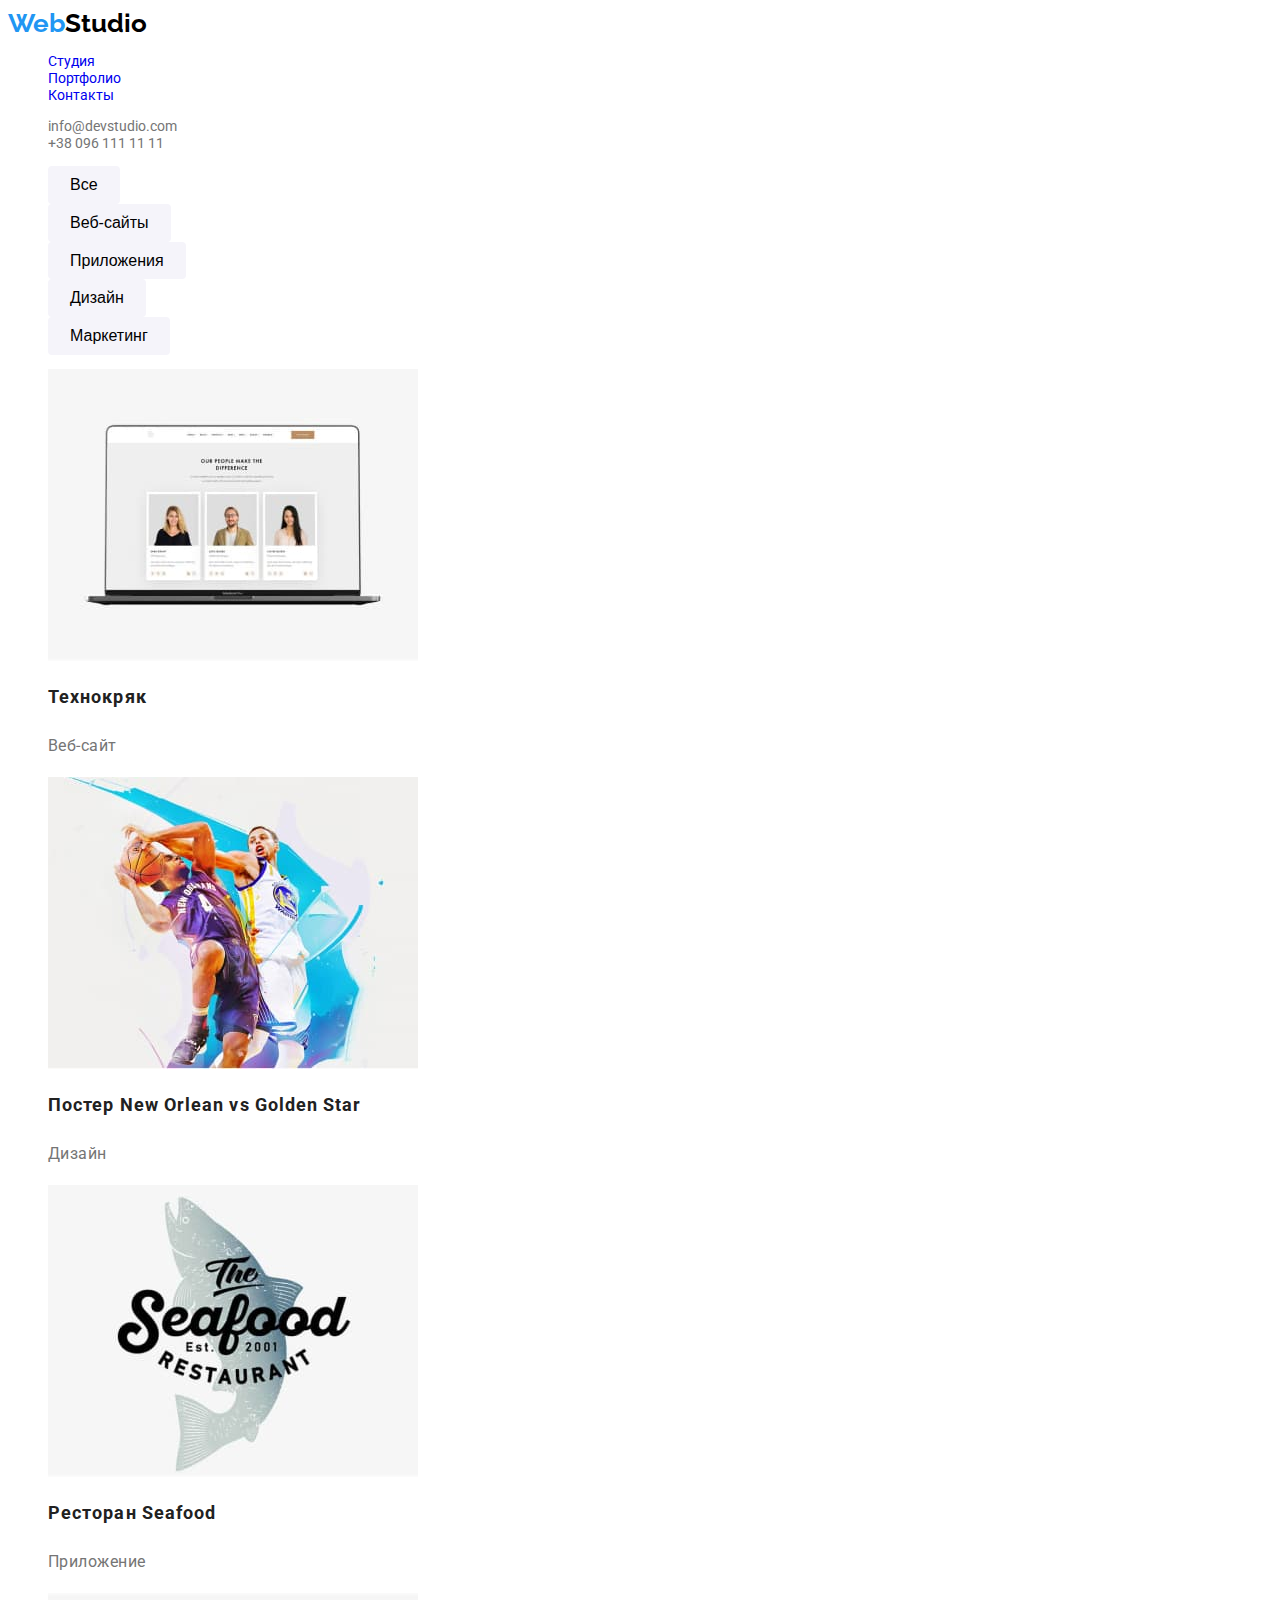
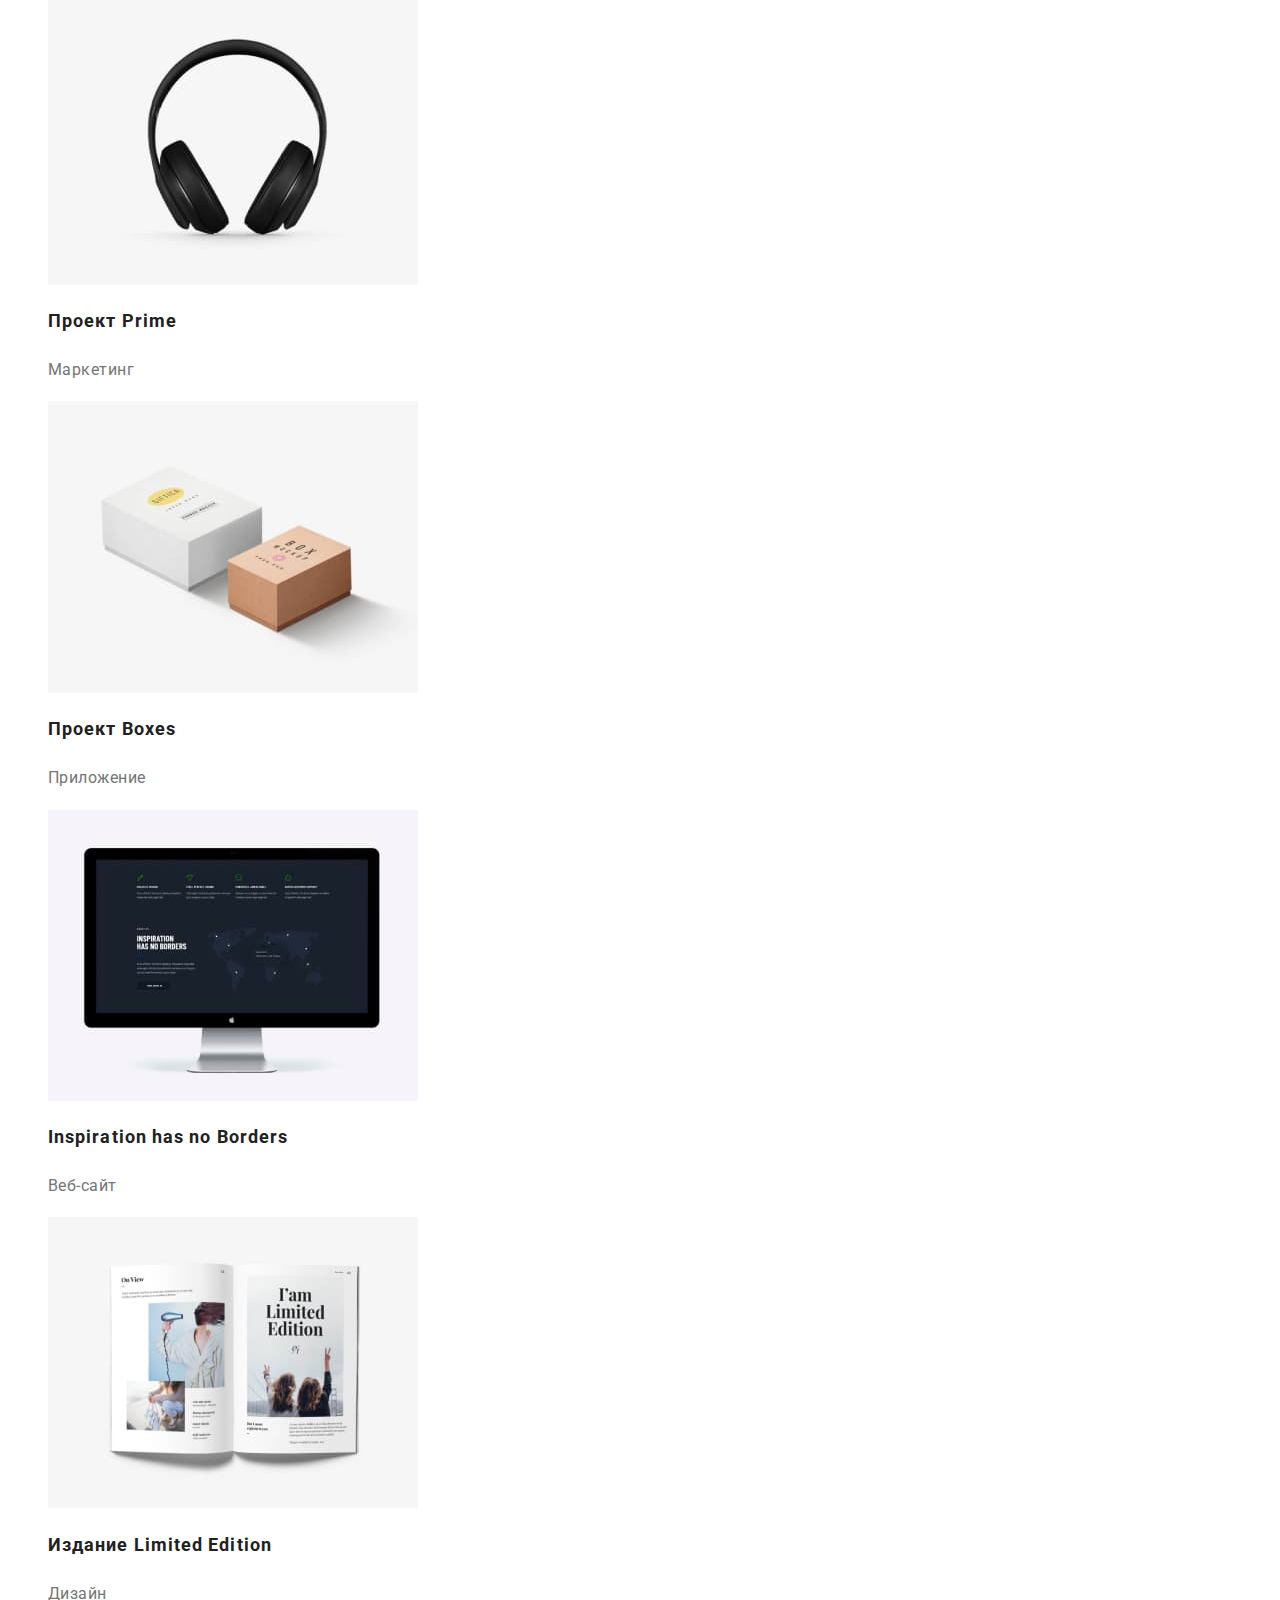
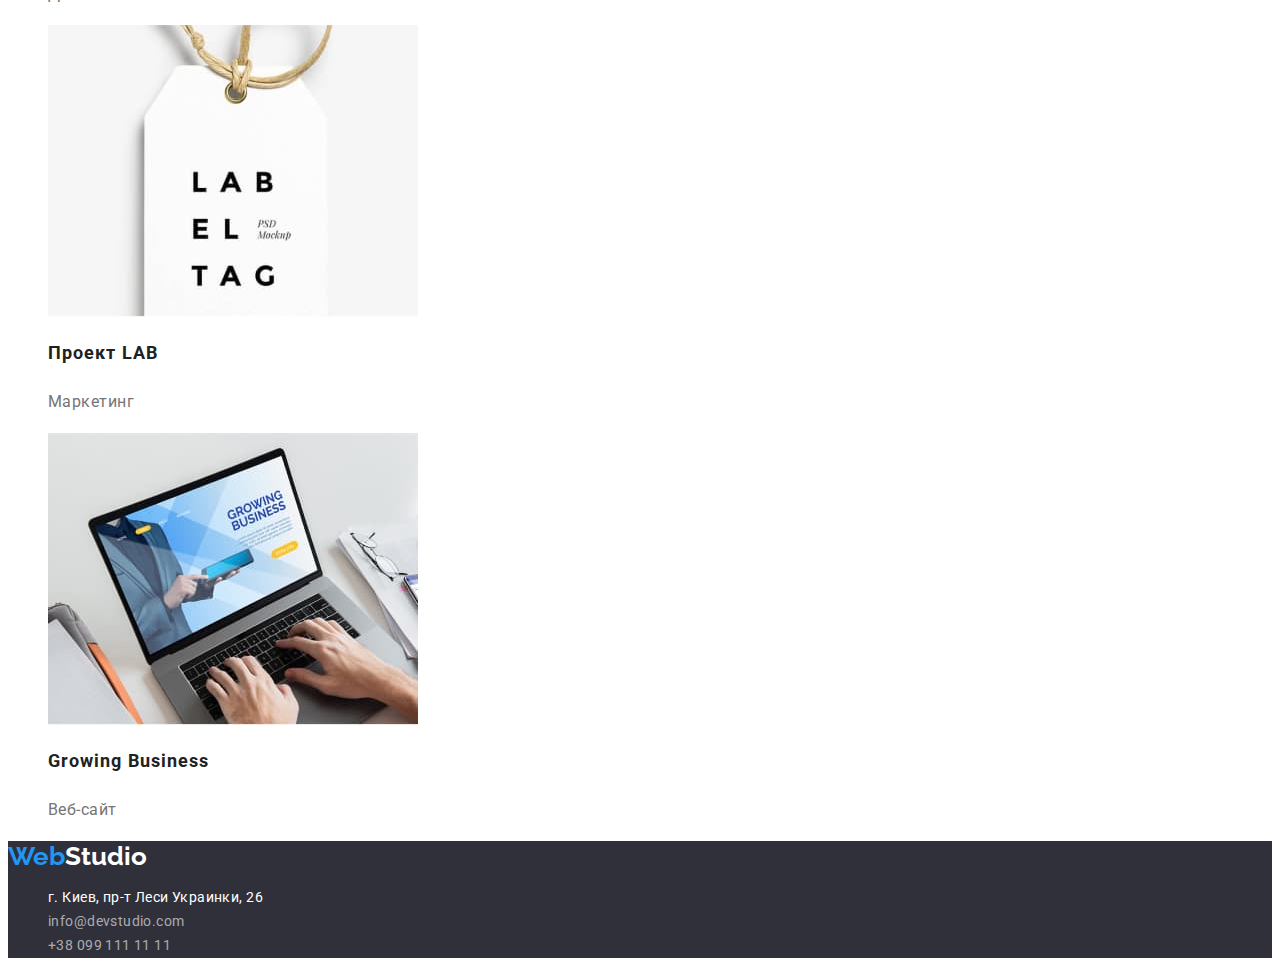
==== portfolio.html @ 5e5a9e00 "created portfoli.html, styles.css" ====
<!DOCTYPE html>
<html lang="ru">

<head>
    <meta charset="UTF-8">
    <meta http-equiv="X-UA-Compatible" content="IE=edge">
    <meta name="viewport" content="width=device-width, initial-scale=1.0">
    <link rel="stylesheet" href="./css/styles.css" />
    <link rel="preconnect" href="https://fonts.googleapis.com">
    <link rel="preconnect" href="https://fonts.gstatic.com" crossorigin>
    <link href="https://fonts.googleapis.com/css2?family=Raleway:wght@700&family=Roboto:wght@400;500;900&display=swap"
        rel="stylesheet">
    <title>Web Studio</title>
    <link rel="stylesheet" href="node_modules/modern-normalize/modern-normalize.css">
</head>

<body>

    <!--шапка сторінки-->
<header>
        <div class="main-menu">
            
            <nav class="nav-menu">

                <a class="link logo-text" href="./index.html" id="top">Web<span class="top-logo-text">Studio</span></a>

                <ul class="list main-nav">
                    <li><a class="link menu-element" href="./index.html">Студия</a></li>
                    <li><a class="link menu-element" href="#Portfolio">Портфолио</a></li>
                    <li><a class="link menu-element" href="#Contacts">Контакты</a></li>
                </ul>
            </nav>
           
            <ul class="list">
                <li><a class="link contact-element" href="mailto:info@devstudio.com">info@devstudio.com</a></li>
                <li><a class="link contact-element" href="tel:+380961111111">+38 096 111 11 11</a></li>
            </ul>

        </div>
    </header>


    <main>
        <h1 class="visually-hidden">Портфолио</h1>
        <div class="filter">
            
            <ul class="list">
                <li><button class="filter-button" type="button">Все</button></li>
                <li><button class="filter-button" type="button">Веб-сайты</button></li>
                <li><button class="filter-button" type="button">Приложения</button></li>
                <li><button class="filter-button" type="button">Дизайн</button></li>
                <li><button class="filter-button" type="button">Маркетинг</button></li>
            </ul>
        </div>

        <ul class="list portfolio">
            <li>
                <img src="./images/portfolio1.jpg" alt="интернет-магазин на экране ноутбука" width="370">
                <h2 class="portfolio-card-header">Технокряк</h2>
                <p class="portfolio-card-description">Веб-сайт</p>
            </li>
            <li>
                <img src="./images/portfolio2.jpg" alt="постер баскетбольного матча" width="370">
                <h2 class="portfolio-card-header">Постер <span lang="en">New Orlean vs Golden Star</span></h2>
                <p class="portfolio-card-description">Дизайн</p>
            </li>
            <li>
                <img src="./images/portfolio3.jpg" alt="название ресторана на фоне изображения рыбы" width="370">
                <h2 class="portfolio-card-header">Ресторан <span lang="en">Seafood</span></h2>
                <p class="portfolio-card-description">Приложение</p>
            </li>
            <li>
                <img src="./images/portfolio4.jpg" alt="наушники" width="370">
                <h2 class="portfolio-card-header">Проект <span lang="en">Prime</span></h2>
                <p class="portfolio-card-description">Маркетинг</p>
            </li>
            <li>
                <img src="./images/portfolio5.jpg" alt="2 коробочки разного размера" width="370">
                <h2 class="portfolio-card-header">Проект <span lang="en">Boxes</span></h2>
                <p class="portfolio-card-description">Приложение</p>
            </li>
            <li>
                <img src="./images/portfolio6.jpg" alt="моноблок с демонстрацией сайта" width="370">
                <h2 class="portfolio-card-header" lang="en">Inspiration has no Borders</h2>
                <p class="portfolio-card-description">Веб-сайт</p>
            </li>
            <li>
                <img src="./images/portfolio7.jpg" alt="разворот открытой книги с иллюстрациями" width="370">
                <h2 class="portfolio-card-header">Издание <span lang="en">Limited Edition</span></h2>
                <p class="portfolio-card-description">Дизайн</p>
            </li>
            <li>
                <img src="./images/portfolio8.jpg" alt="ярлык с надписью LAB EL TAG" width="370">
                <h2 class="portfolio-card-header">Проект <span lang="en">LAB</span></h2>
                <p class="portfolio-card-description">Маркетинг</p>
            </li>
            <li>
                <img src="./images/portfolio9.jpg" alt="работа руками на нетбуке" width="370">
                <h2 class="portfolio-card-header" lang="en">Growing Business</h2>
                <p class="portfolio-card-description">Веб-сайт</p>
            </li>
        </ul>

    </main>

    <!--контактна інформація-->
    <footer>
        <div class="footer-section">
            <!--логотип-посилання-->
            <a class="link logo-text" href="#top">Web<span class="footer-logo-text">Studio</span></a>
    
            <address id="Contacts">
                <ul class="list">
                    <li>
                        <a class="link post-address"
                            href="https://www.google.com/maps/place/%D0%B1%D1%83%D0%BB.+%D0%9B%D0%B5%D1%81%D0%B8+%D0%A3%D0%BA%D1%80%D0%B0%D0%B8%D0%BD%D0%BA%D0%B8,+26,+%D0%9A%D0%B8%D0%B5%D0%B2,+02000/@50.4265841,30.5361971,17z/data=!4m13!1m7!3m6!1s0x40d4cf0e033ecbe9:0x57a4dffefec77da0!2z0LHRg9C7LiDQm9C10YHQuCDQo9C60YDQsNC40L3QutC4LCAyNiwg0JrQuNC10LIsIDAyMDAw!3b1!8m2!3d50.4265807!4d30.5383858!3m4!1s0x40d4cf0e033ecbe9:0x57a4dffefec77da0!8m2!3d50.4265807!4d30.5383858">
                            г. Киев, пр-т Леси Украинки, 26</a>
                    </li>
                    <li>
                        <a class="link footer-contacts-text" href="mailto:info@devstudio.com">info@devstudio.com</a>
                    </li>
                    <li>
                        <a class="link footer-contacts-text" href="tel:+380991111111">+38 099 111 11 11</a>
                    </li>
                </ul>
            </address>
        </div>
    </footer>

</body>

</html>
---- css/styles.css ----
html,


:root {
    /*шрифти*/
    --main-font: Roboto, san-serif;

    /*кольори*/
    /*кольори фону*/
    --main-light: #ffffff; /*основний фон обох сторінок*/
    --main-dark: #2F303A; /*фон футера*/
    --secondary-dark: #F5F4FA; /*фон секції команди та кнопок на аркуші з портфоліо*/
    
    /*кольори шрифтів*/
    --main-font-color: #212121; /*колір заголовків*/
    --secondary-font-color: #757575; /*колір абзаців*/
    --accent-color: #2196F3; /*кольор логотипу та головних кнопок*/
    --header-logo-font-color: #000; /*колір у логотипі хедера*/
    --footer-contacts-font: rgba(255, 255, 255, 0.6);
}


/*глобальні стилі*/
body {
    font-family: var(--main-font);
    color: var(--main-font-color);
    font-size: 14px;
    font-weight: 400;
    font-style: normal;
    
}

/*вимикнення маркерів у списках*/
.list {
    list-style-type: none; 
    color: inherit;
}                     

/*вимкнення підкреслення у посиланнях*/

.link {
    text-decoration: none;
 }
 
/*
.main-menu {
    display: flex;
}

.nav-menu {
    display: flex;
}
*/

.logo-text {
    font-family: Raleway;
    font-weight: 700;
    font-size: 26px;
    color: var(--accent-color);
    line-height: 1.19;


    /*height: 31px;
    width: 145px;
    margin: 24px 0 25px 215px;*/
}

.top-logo-text {
    color: var(--header-logo-font-color);
}

.footer-logo-text {
    color: var(--main-light);
}

.order-button {
    cursor: pointer;
    color:var(--main-light);
    background-color: var(--accent-color);
    font-weight: 700;
    font-size: 16px;
    line-height: 1.88;
    padding: 10px 32px;
    border: none;
    border-radius: 4px;
    margin: 0px auto 200px;
    align: center;
}

.filter-button {
    cursor: pointer;
    background-color: var(--secondary-dark);
    font-weight: 500;
    font-size: 16px;
    line-height: 1.62;
    padding: 6px 22px;
    border: none;
    border-radius: 4px;
}

.filter-button:hover {
    background-color: var(--accent-color);
    color: var(--main-light);
}

.filter-button:focus {
    background-color: var(--accent-color);
    color: var(--main-light);
}

#Contacts {
    font-style: normal;
}

.menu-element {
    line-height: 1.14;
    
    /*
    margin-bottom:32px;
    margin-right: 50px;
    */
}

.menu-element:hover {
    color: var(--accent-color);
}

.menu-element:focus {
    color: var(--accent-color);
}

.contact-element {
    color: var(--secondary-font-color);
    line-height: 1.14;
}

.contact-element:hover {
    color: var(--accent-color);
}

.contact-element:focus {
    color: var(--accent-color);
}

.section-title {
    font-weight: 700;
    font-size: 36px;
    line-height: 1.17;

    text-align: center;
    letter-spacing: 0.03em;
}

.main-section-header {
    color: var(--main-light);
    font-weight: 900;
    font-size: 44px;
    text-transform: uppercase;

    letter-spacing: 0.06em;
    text-align: center;
    line-height: 1.36;

    margin: 0 auto 30px;
    width: 696px;
}

.offer-board {
    background-color: var(--main-dark);
}

.team {
    background-color: var(--secondary-dark);
}

.methods-description-name {
    font-weight: 700;
    line-height: 1.14;
    letter-spacing: 0.03em;
    text-transform: uppercase;
}

.methods-description-text {
    color: var(--secondary-font-color);
    line-height: 1.71;
    letter-spacing: 0.03em;
}

.team-member-name {
    font-weight: 500;
    font-size: 16px;
    line-height: 1.19;
    letter-spacing: 0.03em;
}

.team-member-position {
    color: var(--secondary-font-color);
    font-size: 16px;
    line-height: 1.19;
    letter-spacing: 0.03em;
}

.footer-section {
    background-color: var(--main-dark);
}

.post-address {
    color: var(--main-light);
    line-height: 1.71;
    letter-spacing: 0.03em;
}

.footer-contacts-text {
    color: var(--footer-contacts-font);
    line-height: 1.71;
    letter-spacing: 0.03em;
}

.portfolio-card-header {
    font-weight: 700;
    font-size: 18px;
    line-height: 2;
    letter-spacing: 0.06em;
}

.portfolio-card-description {
    color: var(--secondary-font-color);
    font-size: 16px;
    line-height: 1.88;
    letter-spacing: 0.03em;
}


.visually-hidden {
    position: absolute;
    width: 1px;
    height: 1px;
    margin: -1px;
    border: 0;
    padding: 0;

    white-space: nowrap;
    clip-path: inset(100%);
    clip: rect(0 0 0 0);
    overflow: hidden;
}



/*
.main-nav {
    display: flex;
}

.filter-button+.filter-button {
    margin-left: 8px;
}

*/
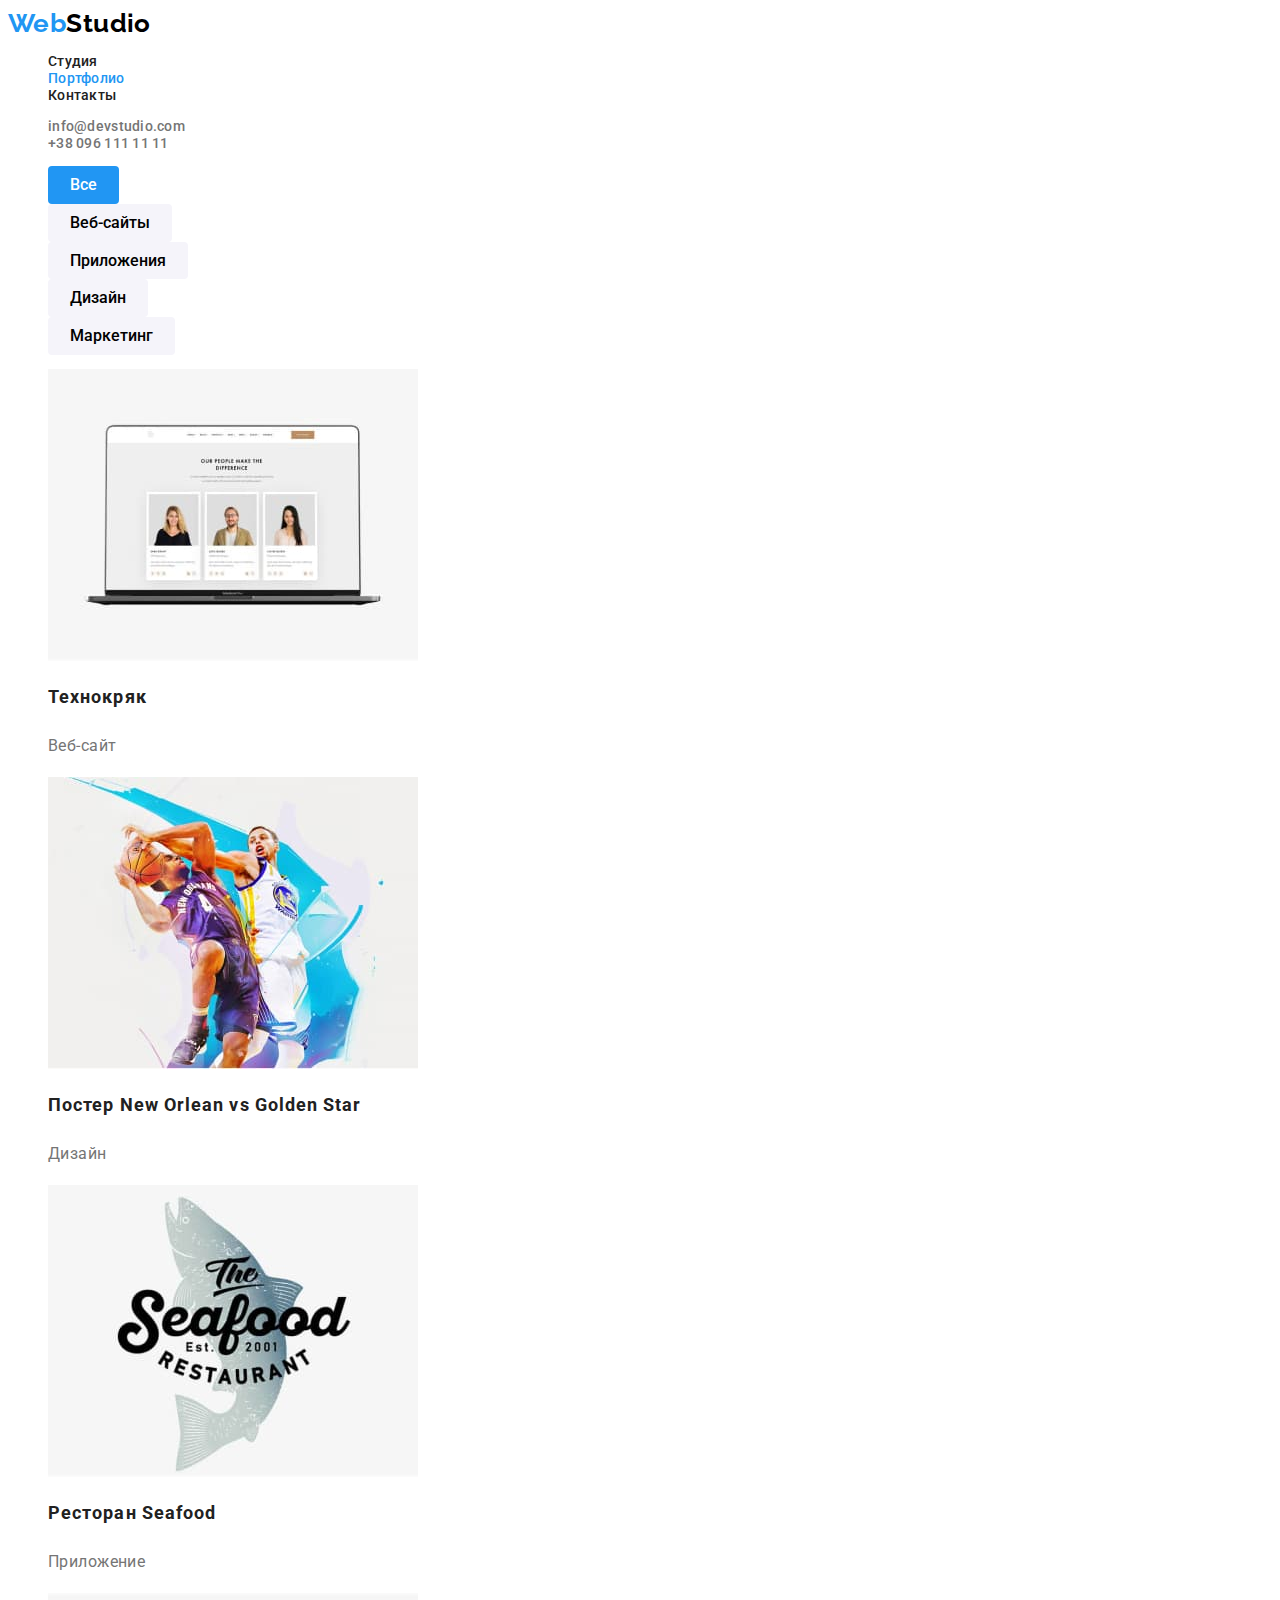
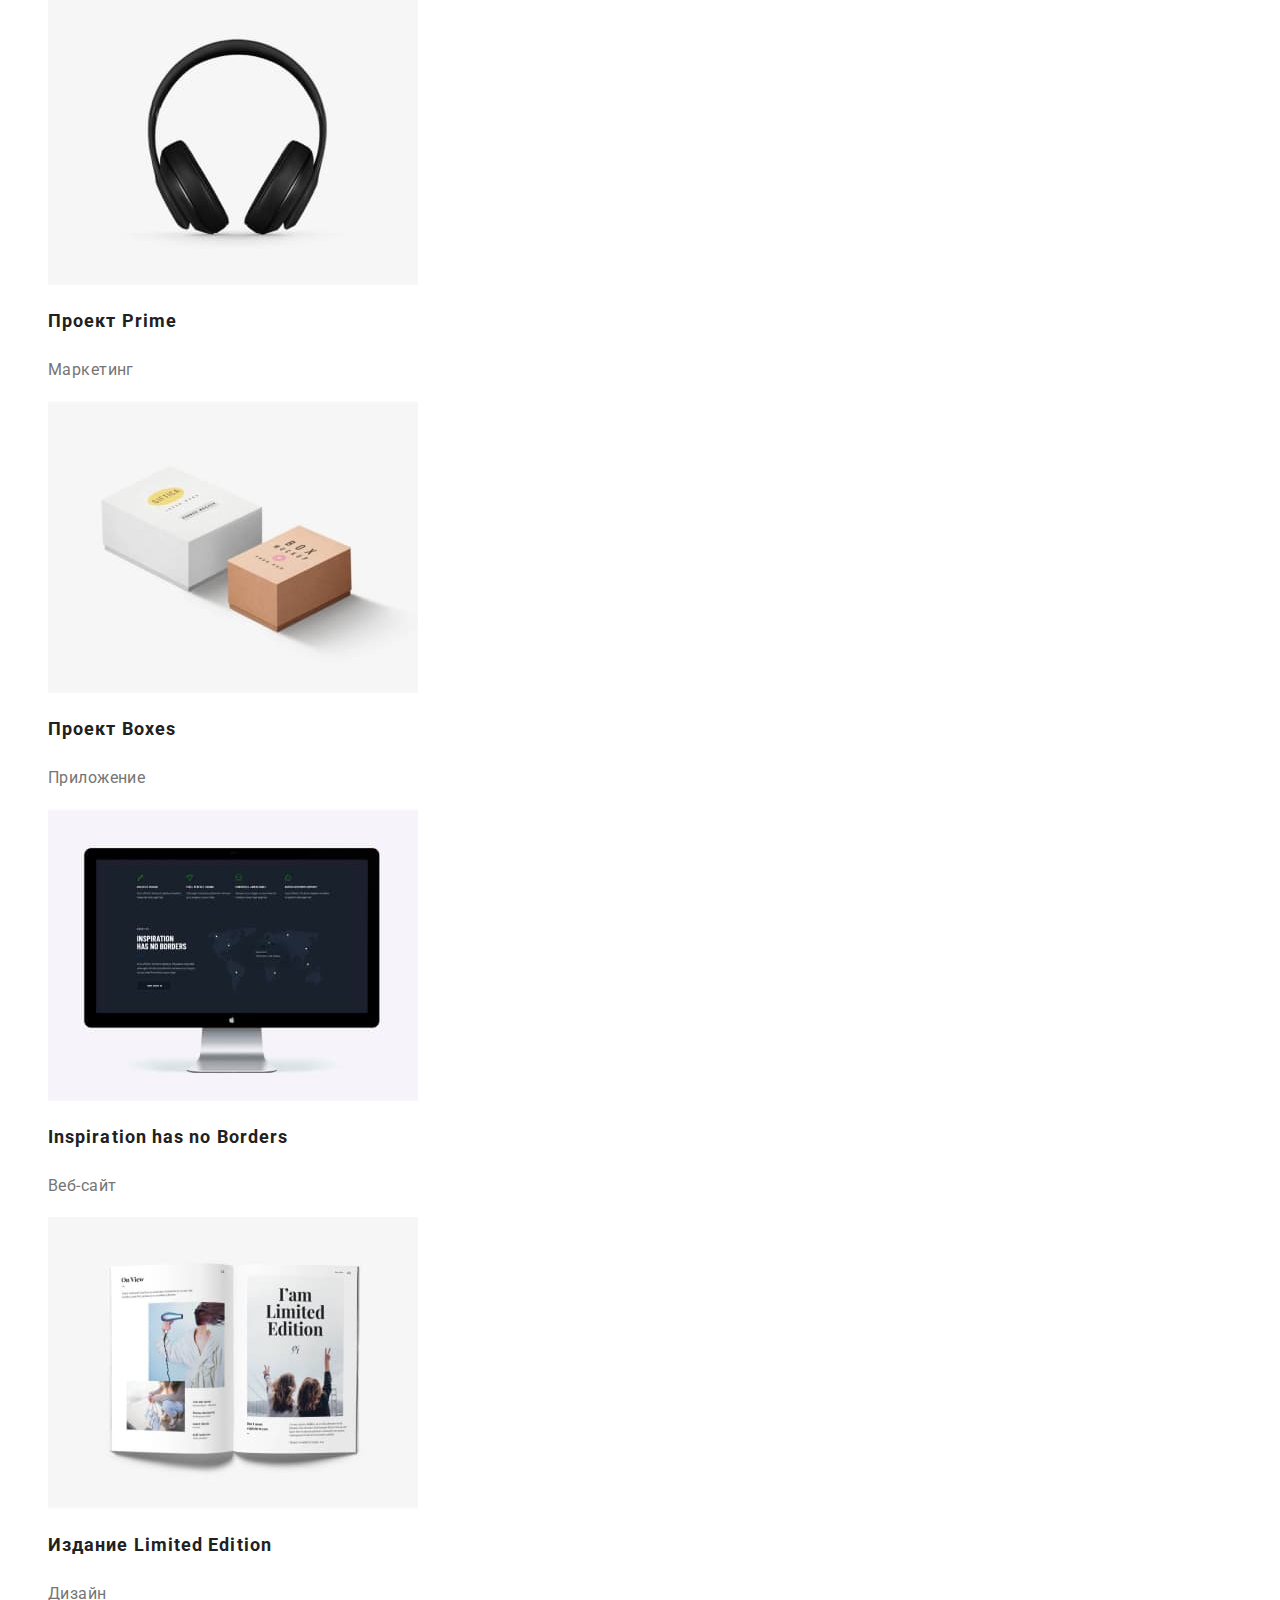
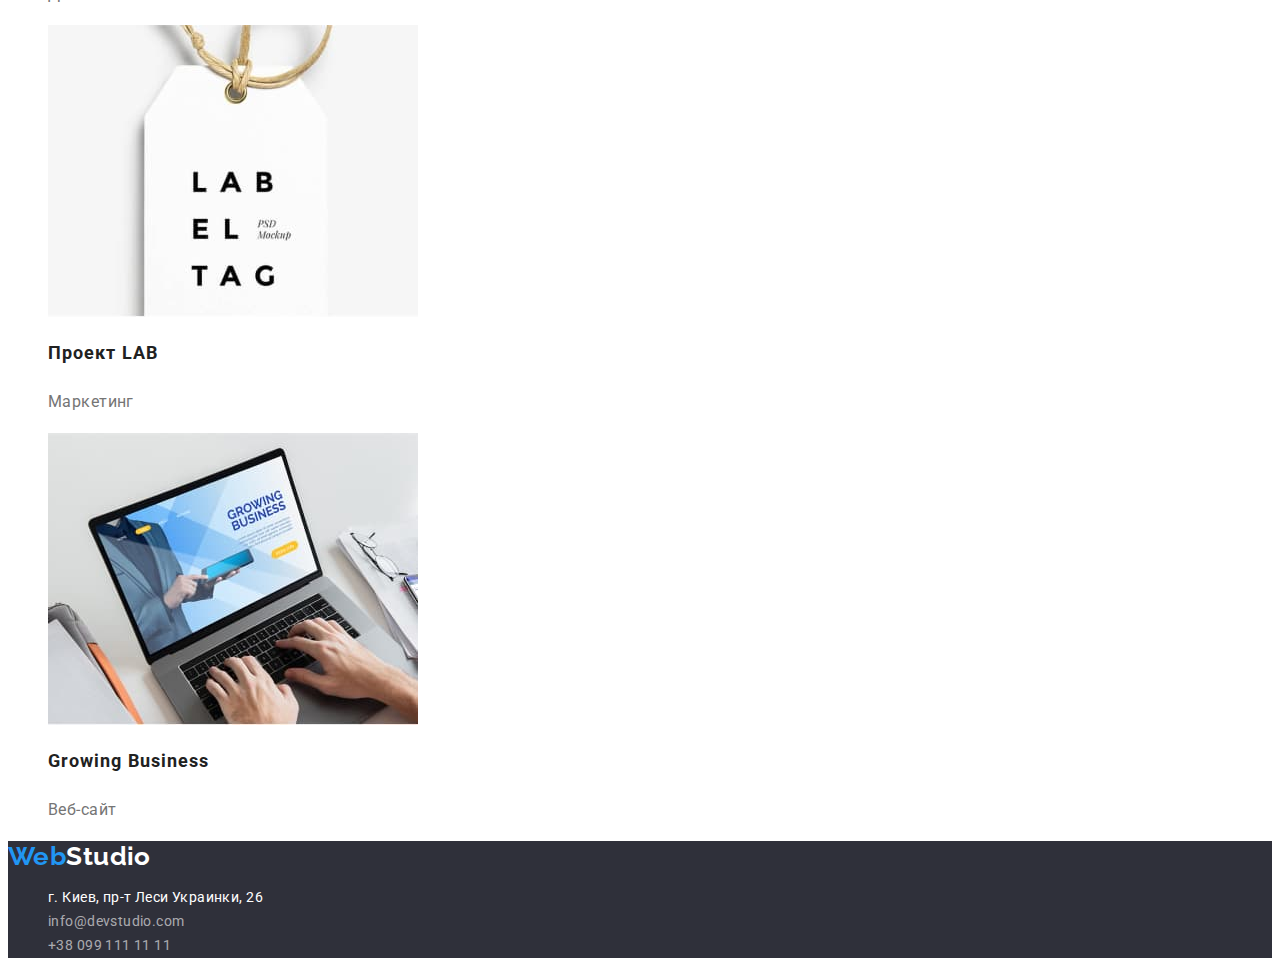
==== commit a74890ff: "fixxed all mistakes" ====
--- a/portfolio.html
+++ b/portfolio.html
@@ -5,14 +5,13 @@
     <meta charset="UTF-8">
     <meta http-equiv="X-UA-Compatible" content="IE=edge">
     <meta name="viewport" content="width=device-width, initial-scale=1.0">
+    <title>Web Studio</title>
     <link rel="stylesheet" href="./css/styles.css" />
     <link rel="preconnect" href="https://fonts.googleapis.com">
     <link rel="preconnect" href="https://fonts.gstatic.com" crossorigin>
-    <link href="https://fonts.googleapis.com/css2?family=Raleway:wght@700&family=Roboto:wght@400;500;900&display=swap"
+    <link href="https://fonts.googleapis.com/css2?family=Raleway:wght@700&family=Roboto:wght@400;500;700;900&display=swap"
         rel="stylesheet">
-    <title>Web Studio</title>
-    <link rel="stylesheet" href="node_modules/modern-normalize/modern-normalize.css">
-</head>
+    </head>
 
 <body>
 
@@ -25,15 +24,15 @@
                 <a class="link logo-text" href="./index.html" id="top">Web<span class="top-logo-text">Studio</span></a>
 
                 <ul class="list main-nav">
-                    <li><a class="link menu-element" href="./index.html">Студия</a></li>
-                    <li><a class="link menu-element" href="#Portfolio">Портфолио</a></li>
-                    <li><a class="link menu-element" href="#Contacts">Контакты</a></li>
+                    <li><a class="link nav-link" href="./index.html">Студия</a></li>
+                    <li><a class="link current" href="#Portfolio">Портфолио</a></li>
+                    <li><a class="link nav-link" href="#Contacts">Контакты</a></li>
                 </ul>
             </nav>
            
             <ul class="list">
-                <li><a class="link contact-element" href="mailto:info@devstudio.com">info@devstudio.com</a></li>
-                <li><a class="link contact-element" href="tel:+380961111111">+38 096 111 11 11</a></li>
+                <li><a class="link contact-link" href="mailto:info@devstudio.com">info@devstudio.com</a></li>
+                <li><a class="link contact-link" href="tel:+380961111111">+38 096 111 11 11</a></li>
             </ul>
 
         </div>
@@ -41,66 +40,65 @@
 
 
     <main>
-        <h1 class="visually-hidden">Портфолио</h1>
-        <div class="filter">
-            
+        <section>
+            <h1 class="visually-hidden">Портфолио</h1>
+                            
             <ul class="list">
-                <li><button class="filter-button" type="button">Все</button></li>
+                <li><button class="filter-button active" type="button">Все</button></li>
                 <li><button class="filter-button" type="button">Веб-сайты</button></li>
                 <li><button class="filter-button" type="button">Приложения</button></li>
                 <li><button class="filter-button" type="button">Дизайн</button></li>
                 <li><button class="filter-button" type="button">Маркетинг</button></li>
             </ul>
-        </div>
-
-        <ul class="list portfolio">
-            <li>
-                <img src="./images/portfolio1.jpg" alt="интернет-магазин на экране ноутбука" width="370">
-                <h2 class="portfolio-card-header">Технокряк</h2>
-                <p class="portfolio-card-description">Веб-сайт</p>
-            </li>
-            <li>
-                <img src="./images/portfolio2.jpg" alt="постер баскетбольного матча" width="370">
-                <h2 class="portfolio-card-header">Постер <span lang="en">New Orlean vs Golden Star</span></h2>
-                <p class="portfolio-card-description">Дизайн</p>
-            </li>
-            <li>
-                <img src="./images/portfolio3.jpg" alt="название ресторана на фоне изображения рыбы" width="370">
-                <h2 class="portfolio-card-header">Ресторан <span lang="en">Seafood</span></h2>
-                <p class="portfolio-card-description">Приложение</p>
-            </li>
-            <li>
-                <img src="./images/portfolio4.jpg" alt="наушники" width="370">
-                <h2 class="portfolio-card-header">Проект <span lang="en">Prime</span></h2>
-                <p class="portfolio-card-description">Маркетинг</p>
-            </li>
-            <li>
-                <img src="./images/portfolio5.jpg" alt="2 коробочки разного размера" width="370">
-                <h2 class="portfolio-card-header">Проект <span lang="en">Boxes</span></h2>
-                <p class="portfolio-card-description">Приложение</p>
-            </li>
-            <li>
-                <img src="./images/portfolio6.jpg" alt="моноблок с демонстрацией сайта" width="370">
-                <h2 class="portfolio-card-header" lang="en">Inspiration has no Borders</h2>
-                <p class="portfolio-card-description">Веб-сайт</p>
-            </li>
-            <li>
-                <img src="./images/portfolio7.jpg" alt="разворот открытой книги с иллюстрациями" width="370">
-                <h2 class="portfolio-card-header">Издание <span lang="en">Limited Edition</span></h2>
-                <p class="portfolio-card-description">Дизайн</p>
-            </li>
-            <li>
-                <img src="./images/portfolio8.jpg" alt="ярлык с надписью LAB EL TAG" width="370">
-                <h2 class="portfolio-card-header">Проект <span lang="en">LAB</span></h2>
-                <p class="portfolio-card-description">Маркетинг</p>
-            </li>
-            <li>
-                <img src="./images/portfolio9.jpg" alt="работа руками на нетбуке" width="370">
-                <h2 class="portfolio-card-header" lang="en">Growing Business</h2>
-                <p class="portfolio-card-description">Веб-сайт</p>
-            </li>
-        </ul>
-
+            
+            <ul class="list portfolio-list">
+                <li>
+                    <img src="./images/portfolio1.jpg" alt="интернет-магазин на экране ноутбука" width="370">
+                    <h2 class="portfolio-title">Технокряк</h2>
+                    <p class="portfolio-description">Веб-сайт</p>
+                </li>
+                <li>
+                    <img src="./images/portfolio2.jpg" alt="постер баскетбольного матча" width="370">
+                    <h2 class="portfolio-title">Постер <span lang="en">New Orlean vs Golden Star</span></h2>
+                    <p class="portfolio-description">Дизайн</p>
+                </li>
+                <li>
+                    <img src="./images/portfolio3.jpg" alt="название ресторана на фоне изображения рыбы" width="370">
+                    <h2 class="portfolio-title">Ресторан <span lang="en">Seafood</span></h2>
+                    <p class="portfolio-description">Приложение</p>
+                </li>
+                <li>
+                    <img src="./images/portfolio4.jpg" alt="наушники" width="370">
+                    <h2 class="portfolio-title">Проект <span lang="en">Prime</span></h2>
+                    <p class="portfolio-description">Маркетинг</p>
+                </li>
+                <li>
+                    <img src="./images/portfolio5.jpg" alt="2 коробочки разного размера" width="370">
+                    <h2 class="portfolio-title">Проект <span lang="en">Boxes</span></h2>
+                    <p class="portfolio-description">Приложение</p>
+                </li>
+                <li>
+                    <img src="./images/portfolio6.jpg" alt="моноблок с демонстрацией сайта" width="370">
+                    <h2 class="portfolio-title" lang="en">Inspiration has no Borders</h2>
+                    <p class="portfolio-description">Веб-сайт</p>
+                </li>
+                <li>
+                    <img src="./images/portfolio7.jpg" alt="разворот открытой книги с иллюстрациями" width="370">
+                    <h2 class="portfolio-title">Издание <span lang="en">Limited Edition</span></h2>
+                    <p class="portfolio-description">Дизайн</p>
+                </li>
+                <li>
+                    <img src="./images/portfolio8.jpg" alt="ярлык с надписью LAB EL TAG" width="370">
+                    <h2 class="portfolio-title">Проект <span lang="en">LAB</span></h2>
+                    <p class="portfolio-description">Маркетинг</p>
+                </li>
+                <li>
+                    <img src="./images/portfolio9.jpg" alt="работа руками на нетбуке" width="370">
+                    <h2 class="portfolio-title" lang="en">Growing Business</h2>
+                    <p class="portfolio-description">Веб-сайт</p>
+                </li>
+            </ul>
+        </section>
     </main>
 
     <!--контактна інформація-->
--- a/css/styles.css
+++ b/css/styles.css
@@ -1,6 +1,3 @@
-html,
-
-
 :root {
     /*шрифти*/
     --main-font: Roboto, san-serif;
@@ -25,15 +22,15 @@
     font-family: var(--main-font);
     color: var(--main-font-color);
     font-size: 14px;
-    font-weight: 400;
-    font-style: normal;
-    
+    background-color: var(--main-light);
+    letter-spacing: 0.03em;
+        
 }
 
 /*вимикнення маркерів у списках*/
 .list {
     list-style-type: none; 
-    color: inherit;
+    
 }                     
 
 /*вимкнення підкреслення у посиланнях*/
@@ -73,7 +70,7 @@
     color: var(--main-light);
 }
 
-.order-button {
+.hero-btn {
     cursor: pointer;
     color:var(--main-light);
     background-color: var(--accent-color);
@@ -96,6 +93,7 @@
     padding: 6px 22px;
     border: none;
     border-radius: 4px;
+    font-family: inherit;
 }
 
 .filter-button:hover {
@@ -108,12 +106,24 @@
     color: var(--main-light);
 }
 
-#Contacts {
-    font-style: normal;
-}
-
-.menu-element {
+.active {
+    background-color: var(--accent-color);
+    color: var(--main-light);
+}
+
+.current {
+    font-weight: 500;
     line-height: 1.14;
+    color: var(--accent-color);
+    letter-spacing: 0.02em;
+}
+
+
+.nav-link, .contact-link {
+    font-weight: 500;
+    line-height: 1.14;
+    color: var(--main-font-color);
+    letter-spacing: 0.02em;
     
     /*
     margin-bottom:32px;
@@ -121,51 +131,53 @@
     */
 }
 
-.menu-element:hover {
-    color: var(--accent-color);
-}
-
-.menu-element:focus {
-    color: var(--accent-color);
-}
-
-.contact-element {
-    color: var(--secondary-font-color);
-    line-height: 1.14;
-}
-
-.contact-element:hover {
-    color: var(--accent-color);
-}
-
-.contact-element:focus {
+.nav-link:hover {
+    color: var(--accent-color);
+}
+
+.nav-link:focus {
+    color: var(--accent-color);
+}
+
+#Contacts {
+    font-style: normal;
+}
+
+.contact-link {
+    color: var(--secondary-font-color);
+}
+
+.contact-link:hover {
+    color: var(--accent-color);
+}
+
+.contact-link:focus {
     color: var(--accent-color);
 }
 
 .section-title {
-    font-weight: 700;
     font-size: 36px;
     line-height: 1.17;
 
     text-align: center;
-    letter-spacing: 0.03em;
-}
-
-.main-section-header {
+    
+}
+
+.hero-title {
     color: var(--main-light);
     font-weight: 900;
     font-size: 44px;
+    line-height: 1.36;
+    letter-spacing: 0.06em;
     text-transform: uppercase;
-
-    letter-spacing: 0.06em;
+  
     text-align: center;
-    line-height: 1.36;
-
+    
     margin: 0 auto 30px;
     width: 696px;
 }
 
-.offer-board {
+.hero {
     background-color: var(--main-dark);
 }
 
@@ -173,31 +185,28 @@
     background-color: var(--secondary-dark);
 }
 
-.methods-description-name {
-    font-weight: 700;
+.description-title {
+    font-size: 14px;
     line-height: 1.14;
-    letter-spacing: 0.03em;
     text-transform: uppercase;
 }
 
-.methods-description-text {
+.description-text {
     color: var(--secondary-font-color);
     line-height: 1.71;
-    letter-spacing: 0.03em;
-}
-
-.team-member-name {
+}
+
+.team-name {
     font-weight: 500;
     font-size: 16px;
     line-height: 1.19;
-    letter-spacing: 0.03em;
-}
-
-.team-member-position {
+}
+
+.team-position {
     color: var(--secondary-font-color);
     font-size: 16px;
     line-height: 1.19;
-    letter-spacing: 0.03em;
+
 }
 
 .footer-section {
@@ -207,27 +216,39 @@
 .post-address {
     color: var(--main-light);
     line-height: 1.71;
-    letter-spacing: 0.03em;
+}
+
+.post-address:hover {
+    color: var(--accent-color);
+}
+
+.post-address:focus {
+    color: var(--accent-color);
 }
 
 .footer-contacts-text {
     color: var(--footer-contacts-font);
     line-height: 1.71;
-    letter-spacing: 0.03em;
-}
-
-.portfolio-card-header {
-    font-weight: 700;
+}
+
+.footer-contacts-text:hover {
+    color: var(--accent-color);
+}
+
+.footer-contacts-text:focus {
+    color: var(--accent-color);
+}
+
+.portfolio-title {
     font-size: 18px;
     line-height: 2;
     letter-spacing: 0.06em;
 }
 
-.portfolio-card-description {
+.portfolio-description {
     color: var(--secondary-font-color);
     font-size: 16px;
     line-height: 1.88;
-    letter-spacing: 0.03em;
 }
 
 
